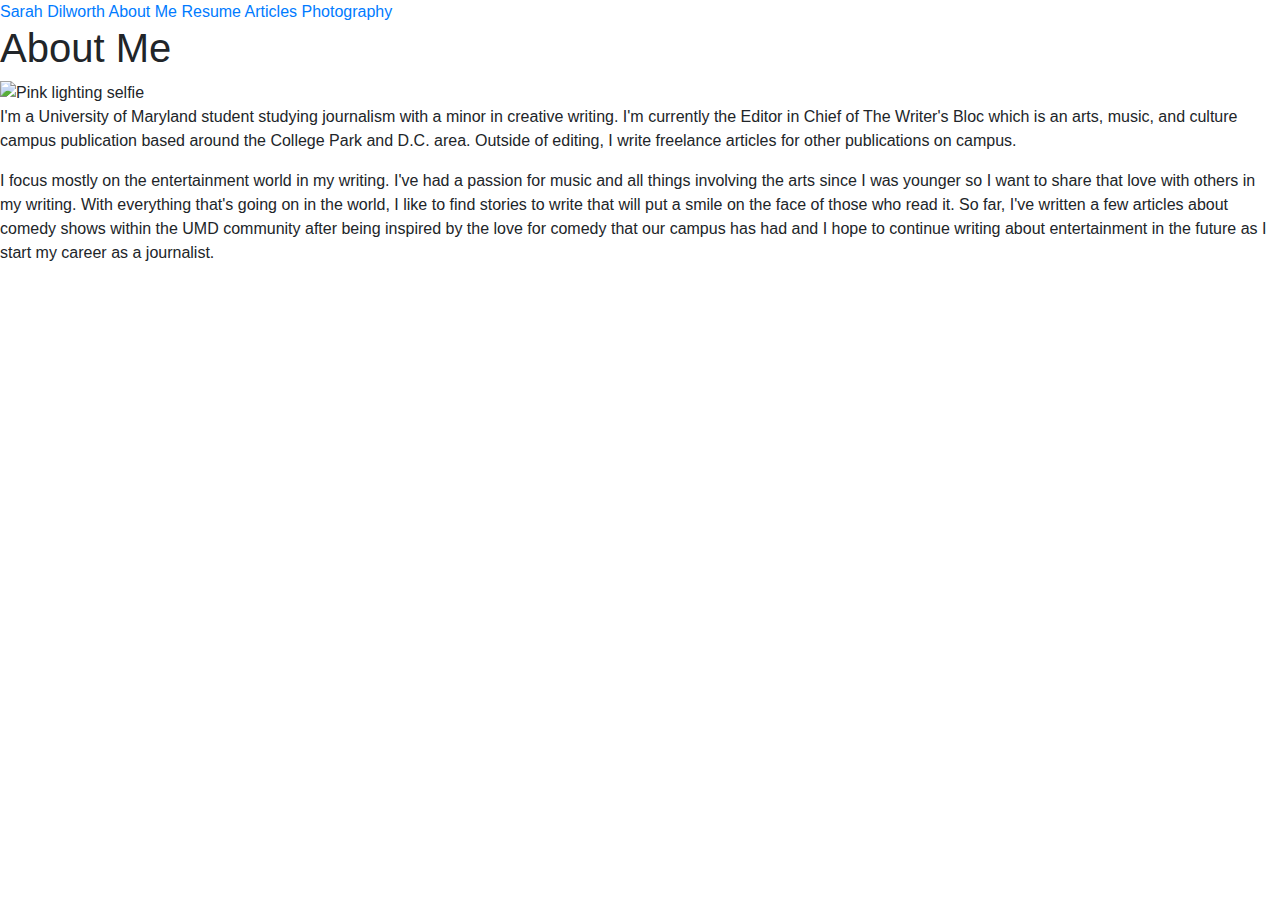
==== index.html @ 02ca9218 "Create index.html" ====
<!DOCTYPE html>
<html lang="en">

<head>
    <!-- Basic Page Needs -->
    <meta charset="utf-8">
    <title>About Me - Sarah Dilworth</title>
    <meta name="description" content="Main page">
    <meta name="author" content="Sarah Dilworth">
    <!-- Mobile Specific Metas -->
    <meta name="viewport" content="width=device-width, initial-scale=1">
    <!-- FONT -->
    <link href="https://fonts.googleapis.com/css2?family=Spectral&display=swap" rel="stylesheet">
    <!-- CSS -->
    <link rel="stylesheet" href="https://stackpath.bootstrapcdn.com/bootstrap/4.5.2/css/bootstrap.min.css" integrity="sha384-JcKb8q3iqJ61gNV9KGb8thSsNjpSL0n8PARn9HuZOnIxN0hoP+VmmDGMN5t9UJ0Z" crossorigin="anonymous">
    <link rel="stylesheet" href="css/style.css">
    <!-- Bootstrap CSS -->
    <link rel="stylesheet" href="https://stackpath.bootstrapcdn.com/bootstrap/4.4.1/css/bootstrap.min.css" integrity="sha384-Vkoo8x4CGsO3+Hhxv8T/Q5PaXtkKtu6ug5TOeNV6gBiFeWPGFN9MuhOf23Q9Ifjh" crossorigin="anonymous">
    <link rel="preconnect" href="https://fonts.gstatic.com">
    <link href="https://fonts.googleapis.com/css2?family=Noto+Serif&display=swap" rel="stylesheet">
    <link rel="preconnect" href="https://fonts.gstatic.com">
    <link href="https://fonts.googleapis.com/css2?family=Crimson+Text&display=swap" rel="stylesheet">
    <link rel="preconnect" href="https://fonts.gstatic.com">
    <link href="https://fonts.googleapis.com/css2?family=Crimson+Text:wght@700&display=swap" rel="stylesheet">
<!-- jQuery first, then Popper.js, then Bootstrap JS -->


    
</head>
<!-- Page contents here -->

<body>

    <div class="sidenav">
        <a href="#" class="active">Sarah Dilworth</a>
        <a href="#">About Me</a>
        <a href="#">Resume</a>
        <a href="#">Articles</a>
        <a href="#">Photography</a>
    </div>

    <div class="main">
        <h1>About Me</h1>
        

        <img src="images/me.jpg" alt="Pink lighting selfie">

        <p>I'm a University of Maryland student studying journalism with a minor in creative writing. I'm currently the Editor in Chief of The Writer's Bloc which is an arts, music, and culture campus publication based around the College Park and D.C. area. Outside of editing, I write freelance articles for other publications on campus.</p>

        <p>I focus mostly on the entertainment world in my writing. I've had a passion for music and all things involving the arts since I was younger so I want to share that love with others in my writing. With everything that's going on in the world, I like to find stories to write that will put a smile on the face of those who read it. So far, I've written a few articles about comedy shows within the UMD community after being inspired by the love for comedy that our campus has had and I hope to continue writing about entertainment in the future as I start my career as a journalist.</p>
    </div>

    <script src="https://code.jquery.com/jquery-3.4.1.slim.min.js" integrity="sha384-J6qa4849blE2+poT4WnyKhv5vZF5SrPo0iEjwBvKU7imGFAV0wwj1yYfoRSJoZ+n" crossorigin="anonymous"></script>
    <script src="https://cdn.jsdelivr.net/npm/popper.js@1.16.0/dist/umd/popper.min.js" integrity="sha384-Q6E9RHvbIyZFJoft+2mJbHaEWldlvI9IOYy5n3zV9zzTtmI3UksdQRVvoxMfooAo" crossorigin="anonymous"></script>
    <script src="https://stackpath.bootstrapcdn.com/bootstrap/4.4.1/js/bootstrap.min.js" integrity="sha384-wfSDF2E50Y2D1uUdj0O3uMBJnjuUD4Ih7YwaYd1iqfktj0Uod8GCExl3Og8ifwB6" crossorigin="anonymous"></script>

</body>

</html>
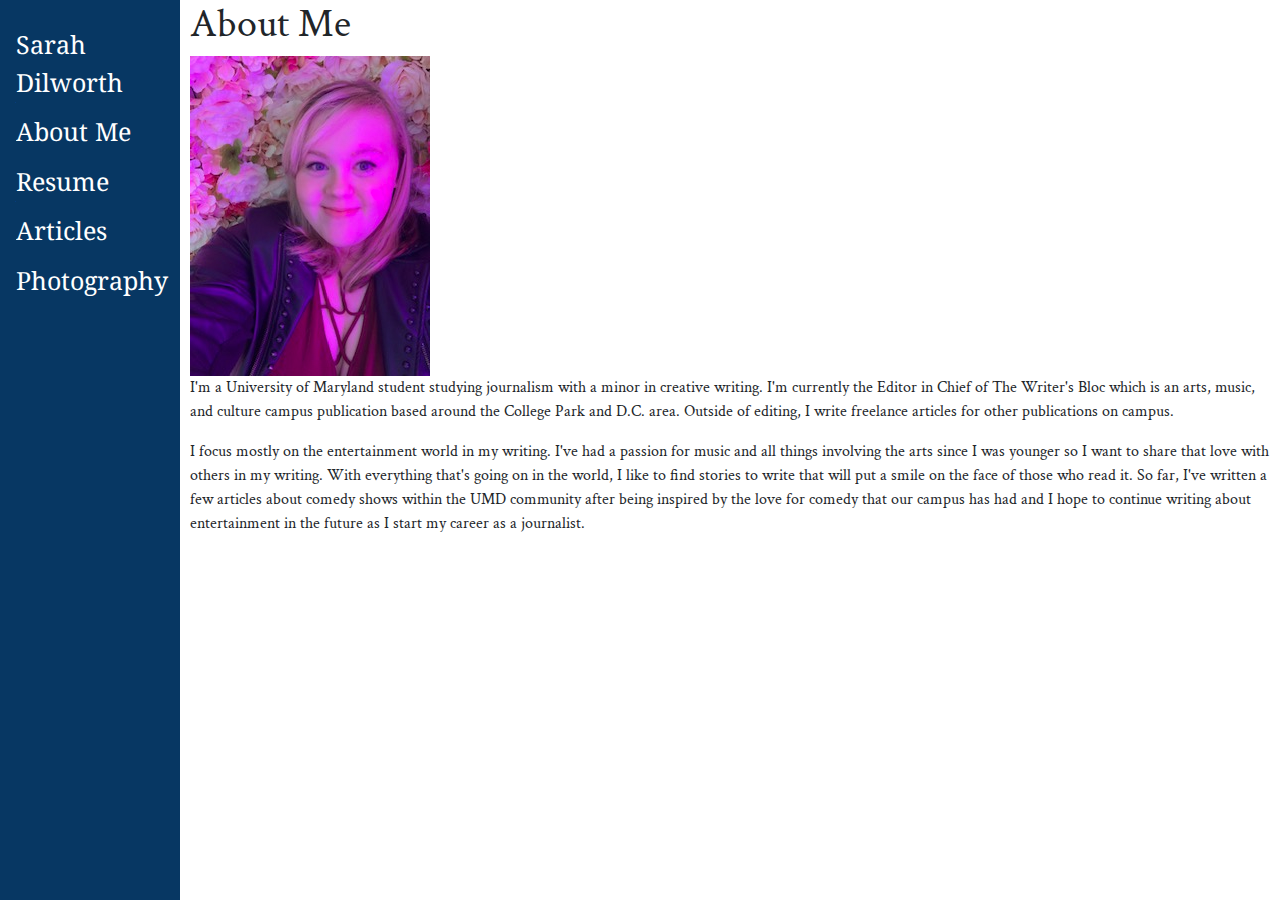
==== commit c6d4af3f: "Update on links" ====
--- a/index.html
+++ b/index.html
@@ -32,11 +32,11 @@
 <body>
 
     <div class="sidenav">
-        <a href="#" class="active">Sarah Dilworth</a>
-        <a href="#">About Me</a>
-        <a href="#">Resume</a>
-        <a href="#">Articles</a>
-        <a href="#">Photography</a>
+        <a href="https://sfdilworth.github.io/contact/" class="active">Sarah Dilworth</a>
+        <a href="https://sfdilworth.github.io/">About Me</a>
+        <a href="https://sfdilworth.github.io/resume">Resume</a>
+        <a href="https://sfdilworth.github.io/articles">Articles</a>
+        <a href="https://sfdilworth.github.io/photography">Photography</a>
     </div>
 
     <div class="main">
--- a/css/style.css
+++ b/css/style.css
@@ -0,0 +1,182 @@
+/* The sidebar menu */
+.sidenav {
+  height: 100%; /* Full-height: remove this if you want "auto" height */
+  width: 180px; /* Set the width of the sidebar */
+  position: fixed; /* Fixed Sidebar (stay in place on scroll) */
+  z-index: 1; /* Stay on top */
+  top: 0; /* Stay at the top */
+  left: 0;
+  background-color: #073763; /* Navy Blue*/
+  overflow-x: hidden; /* Disable horizontal scroll */
+  padding-top: 20px;
+}
+
+/* The navigation menu links */
+.sidenav a {
+  padding: 6px 8px 6px 16px;
+  text-decoration: none;
+  font-size: 25px;
+  font-family:'Noto Serif', serif;
+  color: white;
+  display: block;
+}
+
+/* When you mouse over the navigation links, change their color */
+.sidenav a:hover {
+  color: #f1f1f1;
+}
+
+/* Style page content */
+.main {
+  margin-left: 180px; /* Same as the width of the sidebar */
+  padding: 0px 10px;
+}
+
+/* On smaller screens, where height is less than 450px, change the style of the sidebar (less padding and a smaller font size) */
+@media screen and (max-height: 450px) {
+  .sidenav {padding-top: 15px;}
+  .sidenav a {font-size: 18px;}
+}
+
+
+body {
+  color: #073763;
+  height: 100%;
+  width: 100%;
+}
+
+.col-3 {
+  font-size: 20px;
+}
+
+img {
+  max-width: 100%;
+  height: auto;
+  object-fit: contain;
+}
+
+  .responsive {
+  padding: 0 6px;
+  float: left;
+  width: 24.99999%;
+}
+
+@media only screen and (max-width: 700px){
+  .responsive {
+    width: 49.99999%;
+    margin: 6px 0;
+  }
+}
+
+@media only screen and (max-width: 500px){
+  .responsive {
+    width: 100%;
+  }
+}
+
+div.gallery {
+  border: 1px solid #ccc;
+}
+
+div.gallery:hover {
+  border: 1px solid #777;
+}
+
+div.gallery img {
+  width: 100%;
+  height: auto;
+}
+
+div.desc {
+  padding: 15px;
+  text-align: center;
+}
+
+* {
+  box-sizing: border-box;
+}
+
+
+.responsive {
+  padding: 0 6px;
+  float: left;
+  width: 24.99999%;
+}
+
+@media only screen and (max-width: 700px) {
+  .responsive {
+    width: 49.99999%;
+    margin: 6px 0;
+  }
+}
+
+@media only screen and (max-width: 500px) {
+  .responsive {
+    width: 100%;
+  }
+}
+
+.clearfix:after {
+  content: "";
+  display: table;
+  clear: both;
+}
+
+.wrapper{
+  display: flex;
+}
+
+/*About Me styling*/
+
+h1 {
+font-family: 'Crimson Text', serif;
+font-weight: 700;
+}
+
+p {
+  font-family: 'Crimson Text', serif;
+}
+
+
+/*Photography styling*/
+
+h2{
+ font-family: 'David Libre', serif;
+ font-weight: 500; 
+}
+
+h4{
+  font-family: 'David Libre', serif;
+  font-weight: 400;
+}
+
+.desc{
+  font-family: 'Crimson Text', serif;
+  font-weight: 400;
+}
+
+
+/*Resume styling*/
+
+.col-3{
+  font-family: 'Libre Baskerville', serif;
+}
+
+.col-8{
+  font-family: 'Libre Baskerville', serif;
+}
+
+.col-4{
+  font-family: 'Libre Baskerville', serif;
+}
+
+.col-12{
+ font-family: 'David Libre', serif; 
+}
+
+
+
+
+
+
+
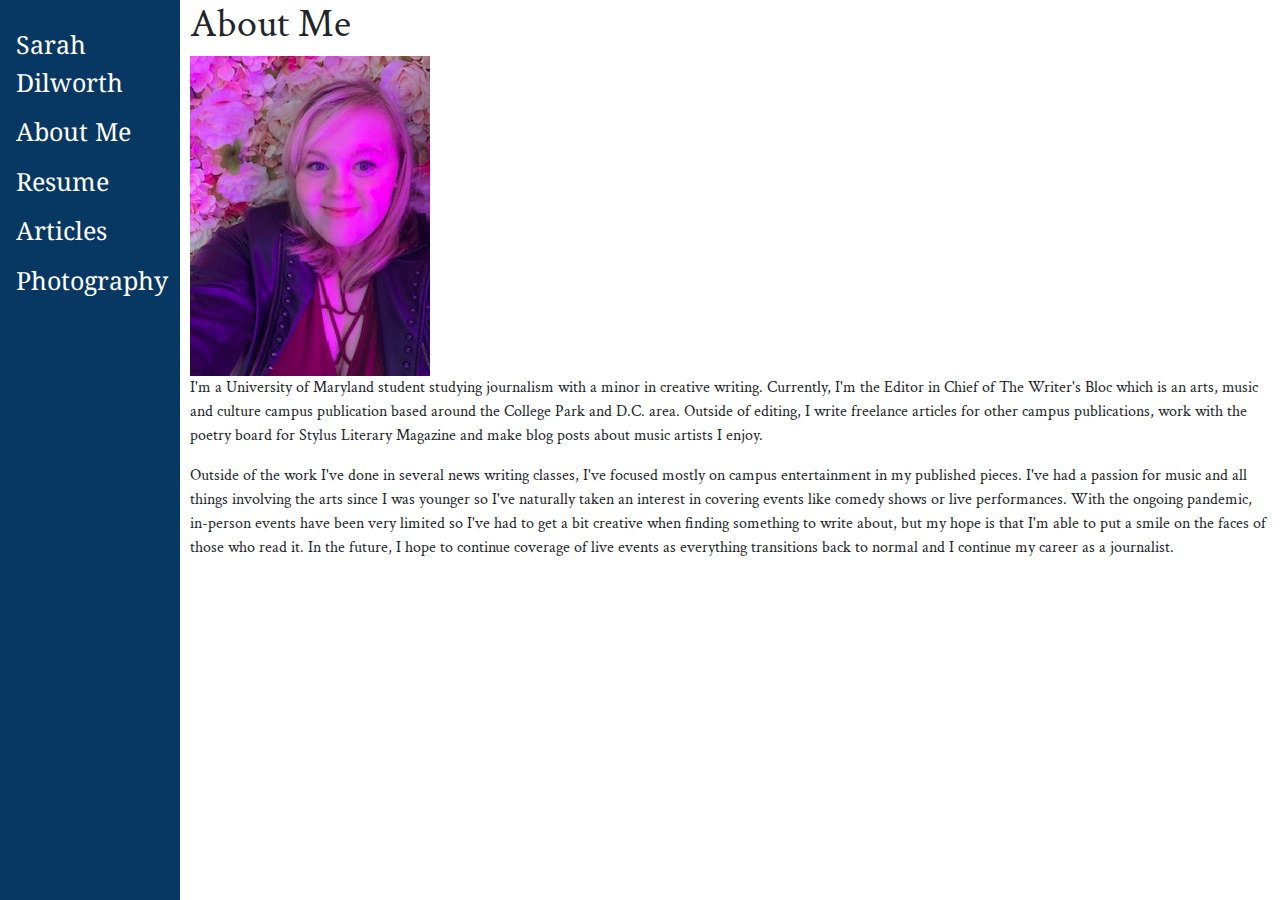
==== commit e89a360f: "Updated bio" ====
--- a/index.html
+++ b/index.html
@@ -45,9 +45,9 @@
 
         <img src="images/me.jpg" alt="Pink lighting selfie">
 
-        <p>I'm a University of Maryland student studying journalism with a minor in creative writing. I'm currently the Editor in Chief of The Writer's Bloc which is an arts, music, and culture campus publication based around the College Park and D.C. area. Outside of editing, I write freelance articles for other publications on campus.</p>
+        <p>I'm a University of Maryland student studying journalism with a minor in creative writing. Currently, I'm the Editor in Chief of The Writer's Bloc which is an arts, music and culture campus publication based around the College Park and D.C. area. Outside of editing, I write freelance articles for other campus publications, work with the poetry board for Stylus Literary Magazine and make blog posts about music artists I enjoy.</p>
 
-        <p>I focus mostly on the entertainment world in my writing. I've had a passion for music and all things involving the arts since I was younger so I want to share that love with others in my writing. With everything that's going on in the world, I like to find stories to write that will put a smile on the face of those who read it. So far, I've written a few articles about comedy shows within the UMD community after being inspired by the love for comedy that our campus has had and I hope to continue writing about entertainment in the future as I start my career as a journalist.</p>
+        <p>Outside of the work I've done in several news writing classes, I've focused mostly on campus entertainment in my published pieces. I've had a passion for music and all things involving the arts since I was younger so I've naturally taken an interest in covering events like comedy shows or live performances. With the ongoing pandemic, in-person events have been very limited so I've had to get a bit creative when finding something to write about, but my hope is that I'm able to put a smile on the faces of those who read it. In the future, I hope to continue coverage of live events as everything transitions back to normal and I continue my career as a journalist.</p>
     </div>
 
     <script src="https://code.jquery.com/jquery-3.4.1.slim.min.js" integrity="sha384-J6qa4849blE2+poT4WnyKhv5vZF5SrPo0iEjwBvKU7imGFAV0wwj1yYfoRSJoZ+n" crossorigin="anonymous"></script>
